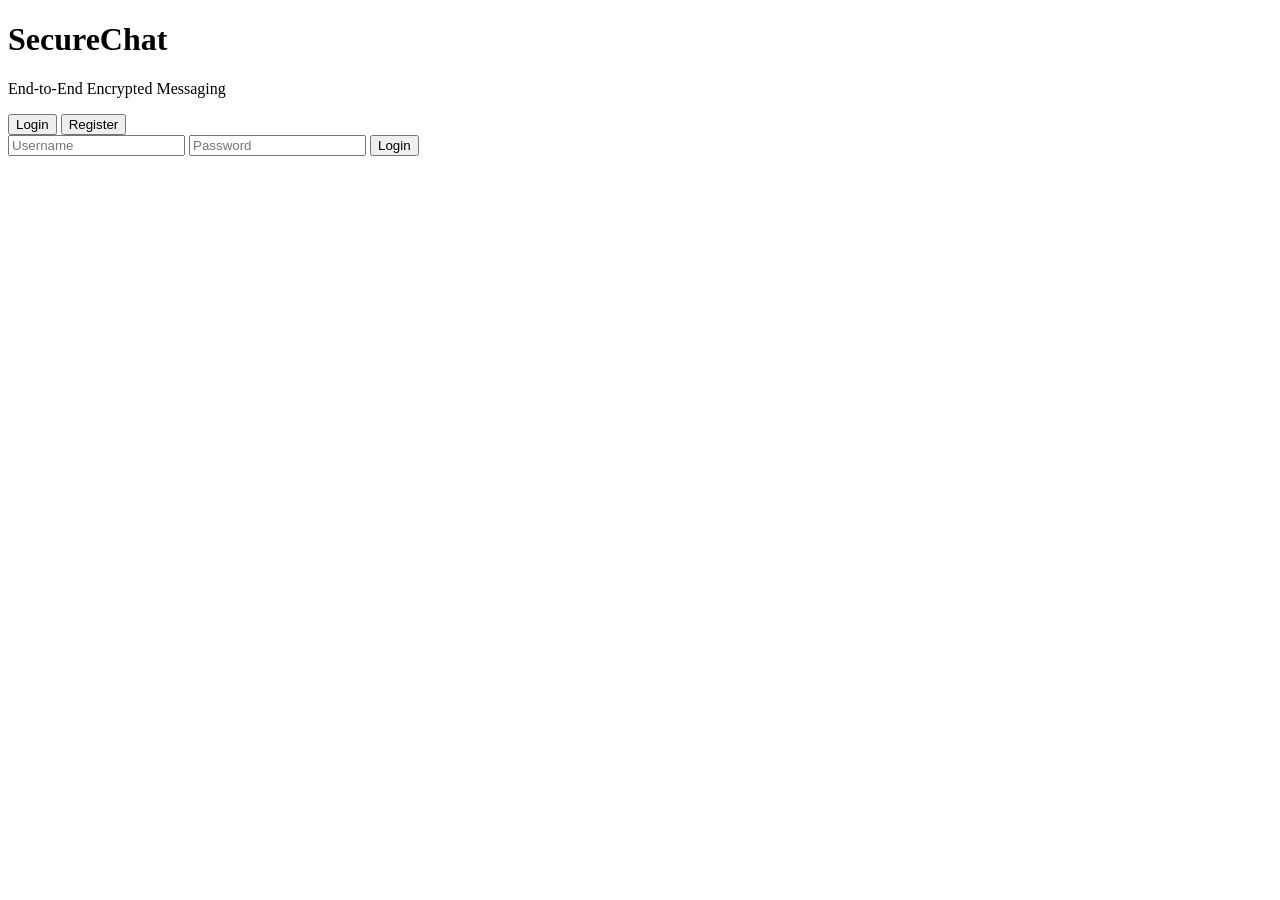
==== client/templates/index.html @ 6fcf1032 "Add index.html skeleton login and register form structure" ====
<!DOCTYPE html>
<html lang="en">
<head>
    <meta charset="UTF-8">
    <meta name="viewport" content="width=device-width, initial-scale=1.0">
    <title>Secure Chat Login</title>
</head>
<body>

    <div class="auth-container">

        <h1>SecureChat</h1>
        <p>End-to-End Encrypted Messaging</p>

        <!-- Tab buttons to switch between Login and Register -->
        <div class="tabs">
            <button onclick="showTab('login')">Login</button>
            <button onclick="showTab('register')">Register</button>
        </div>

        <!-- Login Form -->
        <div id="login-form">
            <input type="text"     id="login-username" placeholder="Username">
            <input type="password" id="login-password" placeholder="Password">
            <button onclick="handleLogin()">Login</button>
        </div>

        <!-- Register Form (hidden by default) -->
        <div id="register-form" style="display:none">
            <input type="text"     id="reg-username" placeholder="Choose Username">
            <input type="password" id="reg-password" placeholder="Choose Password">
            <input type="password" id="reg-confirm"  placeholder="Confirm Password">
            <button onclick="handleRegister()">Create Account</button>
        </div>

        <!-- Status message shown after login/register attempt -->
        <div id="message"></div>

    </div>

</body>
</html>
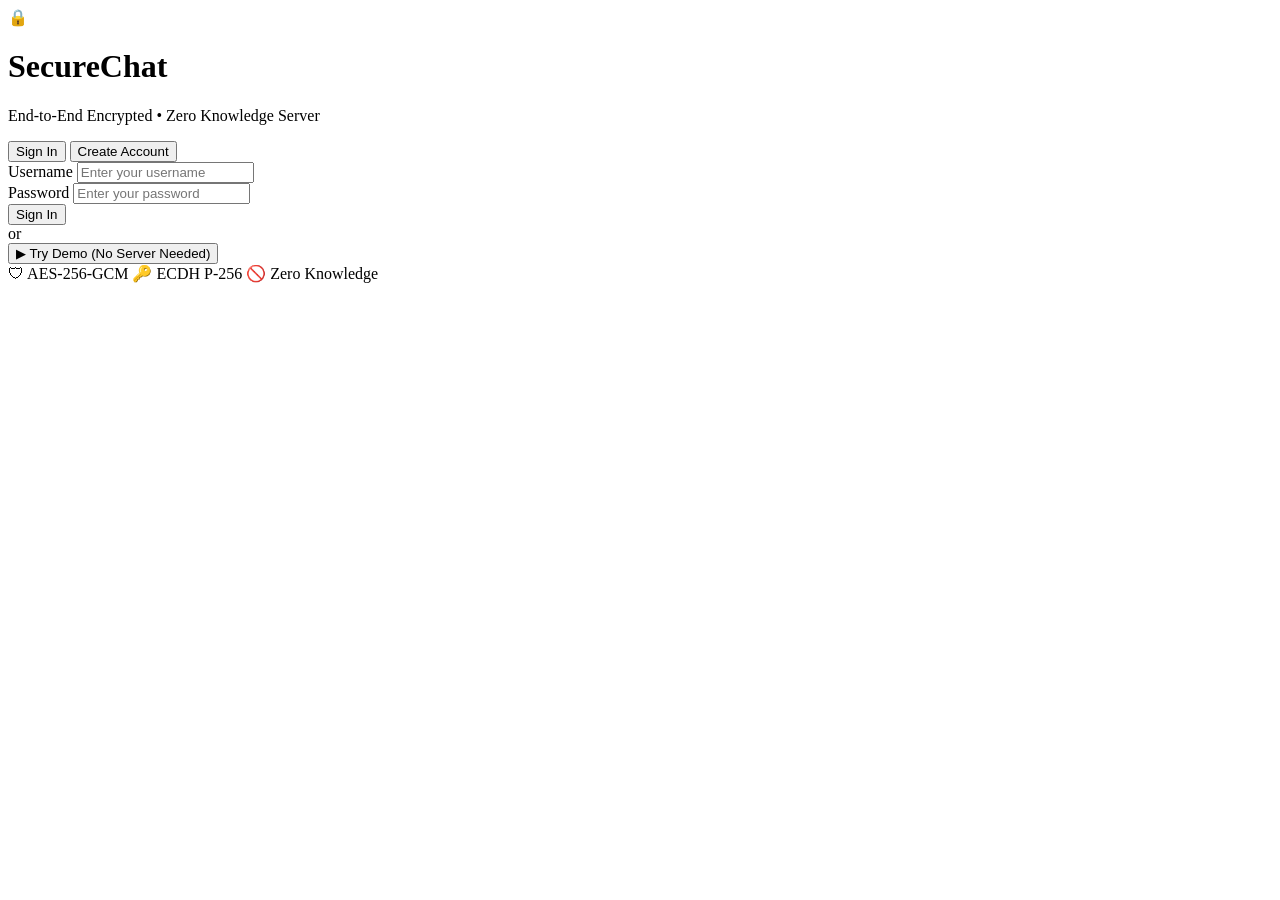
==== commit 36995941: "Improve index.html labels, demo mode button, Google Fonts Replaced icon-in-input approach with clean" ====
--- a/client/templates/index.html
+++ b/client/templates/index.html
@@ -3,40 +3,134 @@
 <head>
     <meta charset="UTF-8">
     <meta name="viewport" content="width=device-width, initial-scale=1.0">
-    <title>Secure Chat Login</title>
+    <title>SecureChat — Login</title>
+    <link rel="preconnect" href="https://fonts.googleapis.com">
+    <link href="https://fonts.googleapis.com/css2?family=Inter:wght@400;500;600;700&display=swap" rel="stylesheet">
+    <link rel="stylesheet" href="/static/style.css">
 </head>
 <body>
 
+    <!-- Animated background particles -->
+    <div class="bg-orb orb1"></div>
+    <div class="bg-orb orb2"></div>
+    <div class="bg-orb orb3"></div>
+
     <div class="auth-container">
 
-        <h1>SecureChat</h1>
-        <p>End-to-End Encrypted Messaging</p>
+        <div class="auth-logo">
+            <div class="lock-icon">&#128274;</div>
+            <h1>SecureChat</h1>
+            <p>End-to-End Encrypted &bull; Zero Knowledge Server</p>
+        </div>
 
-        <!-- Tab buttons to switch between Login and Register -->
         <div class="tabs">
-            <button onclick="showTab('login')">Login</button>
-            <button onclick="showTab('register')">Register</button>
+            <button class="active" onclick="showTab('login')">Sign In</button>
+            <button onclick="showTab('register')">Create Account</button>
         </div>
 
         <!-- Login Form -->
         <div id="login-form">
-            <input type="text"     id="login-username" placeholder="Username">
-            <input type="password" id="login-password" placeholder="Password">
-            <button onclick="handleLogin()">Login</button>
+            <div class="field">
+                <label>Username</label>
+                <input type="text" id="login-username" placeholder="Enter your username" autocomplete="username">
+            </div>
+            <div class="field">
+                <label>Password</label>
+                <input type="password" id="login-password" placeholder="Enter your password" autocomplete="current-password">
+            </div>
+            <button class="btn-primary" onclick="handleLogin()">Sign In</button>
+            <div class="divider"><span>or</span></div>
+            <button class="btn-demo" onclick="enterDemo()">&#9654; Try Demo (No Server Needed)</button>
         </div>
 
-        <!-- Register Form (hidden by default) -->
+        <!-- Register Form -->
         <div id="register-form" style="display:none">
-            <input type="text"     id="reg-username" placeholder="Choose Username">
-            <input type="password" id="reg-password" placeholder="Choose Password">
-            <input type="password" id="reg-confirm"  placeholder="Confirm Password">
-            <button onclick="handleRegister()">Create Account</button>
+            <div class="field">
+                <label>Username</label>
+                <input type="text" id="reg-username" placeholder="Choose a username" autocomplete="username">
+            </div>
+            <div class="field">
+                <label>Password</label>
+                <input type="password" id="reg-password" placeholder="Choose a password" autocomplete="new-password">
+            </div>
+            <div class="field">
+                <label>Confirm Password</label>
+                <input type="password" id="reg-confirm" placeholder="Re-enter your password" autocomplete="new-password">
+            </div>
+            <button class="btn-primary" onclick="handleRegister()">Create Account</button>
         </div>
 
-        <!-- Status message shown after login/register attempt -->
-        <div id="message"></div>
+        <div id="message" class="message-box"></div>
+
+        <!-- Security badges -->
+        <div class="security-badges">
+            <span class="badge">&#128737; AES-256-GCM</span>
+            <span class="badge">&#128273; ECDH P-256</span>
+            <span class="badge">&#128683; Zero Knowledge</span>
+        </div>
 
     </div>
 
+    <script>
+        function showTab(tab) {
+            document.getElementById('login-form').style.display    = tab === 'login'    ? 'block' : 'none';
+            document.getElementById('register-form').style.display = tab === 'register' ? 'block' : 'none';
+            document.querySelectorAll('.tabs button').forEach((btn, i) => {
+                btn.classList.toggle('active', (tab === 'login' && i === 0) || (tab === 'register' && i === 1));
+            });
+        }
+
+        function showMessage(msg, type) {
+            const el = document.getElementById('message');
+            el.textContent = msg;
+            el.className   = 'message-box ' + type;
+        }
+
+        async function handleLogin() {
+            const username = document.getElementById('login-username').value.trim();
+            const password = document.getElementById('login-password').value;
+            if (!username || !password) { showMessage('Please fill in all fields', 'error'); return; }
+            try {
+                const res  = await fetch('/api/login', {
+                    method: 'POST',
+                    headers: { 'Content-Type': 'application/json' },
+                    body: JSON.stringify({ username, password })
+                });
+                const data = await res.json();
+                if (data.success) {
+                    showMessage('Login successful! Redirecting...', 'success');
+                    setTimeout(() => { window.location.href = `/chat?username=${username}`; }, 800);
+                } else { showMessage(data.message || 'Login failed', 'error'); }
+            } catch (e) { showMessage('Cannot reach server', 'error'); }
+        }
+
+        async function handleRegister() {
+            const username = document.getElementById('reg-username').value.trim();
+            const password = document.getElementById('reg-password').value;
+            const confirm  = document.getElementById('reg-confirm').value;
+            if (!username || !password) { showMessage('Please fill in all fields', 'error'); return; }
+            if (password !== confirm)   { showMessage('Passwords do not match', 'error'); return; }
+            if (password.length < 6)    { showMessage('Password must be at least 6 characters', 'error'); return; }
+            try {
+                const res  = await fetch('/api/register', {
+                    method: 'POST',
+                    headers: { 'Content-Type': 'application/json' },
+                    body: JSON.stringify({ username, password })
+                });
+                const data = await res.json();
+                if (data.success) {
+                    showMessage('Account created! Please sign in.', 'success');
+                    setTimeout(() => showTab('login'), 1200);
+                } else { showMessage(data.message || 'Registration failed', 'error'); }
+            } catch (e) { showMessage('Cannot reach server', 'error'); }
+        }
+
+        // TODO: Remove demo mode when server integration is complete
+        function enterDemo() {
+            const name = document.getElementById('login-username').value.trim() || 'DemoUser';
+            window.location.href = `/chat?username=${name}&demo=1`;
+        }
+    </script>
+
 </body>
-</html>+</html>
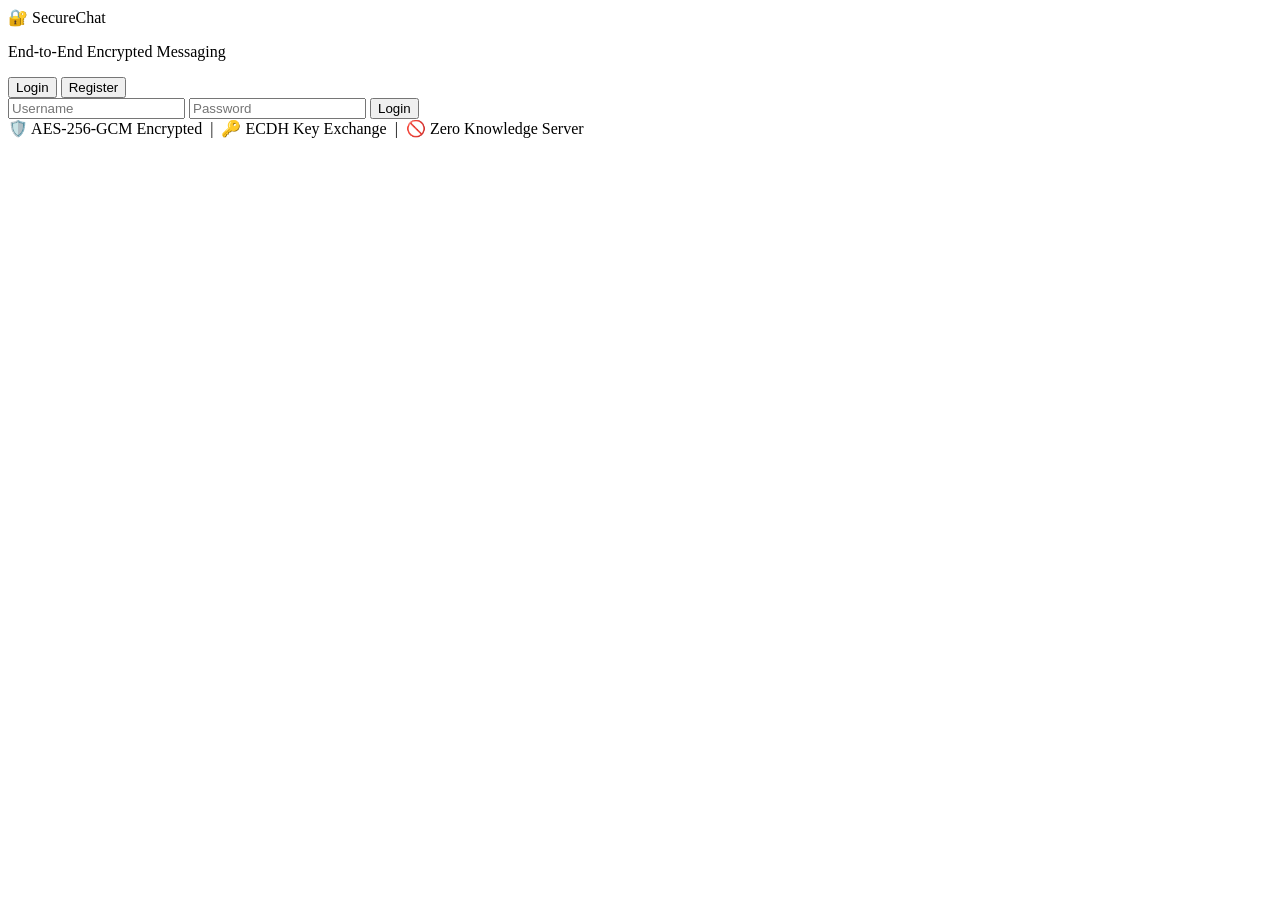
==== commit 5352912e: "Kiran: fix chat.js key exchange" ====
--- a/client/templates/index.html
+++ b/client/templates/index.html
@@ -1,136 +1,159 @@
-<!DOCTYPE html>
-<html lang="en">
-<head>
-    <meta charset="UTF-8">
-    <meta name="viewport" content="width=device-width, initial-scale=1.0">
-    <title>SecureChat — Login</title>
-    <link rel="preconnect" href="https://fonts.googleapis.com">
-    <link href="https://fonts.googleapis.com/css2?family=Inter:wght@400;500;600;700&display=swap" rel="stylesheet">
-    <link rel="stylesheet" href="/static/style.css">
-</head>
-<body>
-
-    <!-- Animated background particles -->
-    <div class="bg-orb orb1"></div>
-    <div class="bg-orb orb2"></div>
-    <div class="bg-orb orb3"></div>
-
-    <div class="auth-container">
-
-        <div class="auth-logo">
-            <div class="lock-icon">&#128274;</div>
-            <h1>SecureChat</h1>
-            <p>End-to-End Encrypted &bull; Zero Knowledge Server</p>
-        </div>
-
-        <div class="tabs">
-            <button class="active" onclick="showTab('login')">Sign In</button>
-            <button onclick="showTab('register')">Create Account</button>
-        </div>
-
-        <!-- Login Form -->
-        <div id="login-form">
-            <div class="field">
-                <label>Username</label>
-                <input type="text" id="login-username" placeholder="Enter your username" autocomplete="username">
-            </div>
-            <div class="field">
-                <label>Password</label>
-                <input type="password" id="login-password" placeholder="Enter your password" autocomplete="current-password">
-            </div>
-            <button class="btn-primary" onclick="handleLogin()">Sign In</button>
-            <div class="divider"><span>or</span></div>
-            <button class="btn-demo" onclick="enterDemo()">&#9654; Try Demo (No Server Needed)</button>
-        </div>
-
-        <!-- Register Form -->
-        <div id="register-form" style="display:none">
-            <div class="field">
-                <label>Username</label>
-                <input type="text" id="reg-username" placeholder="Choose a username" autocomplete="username">
-            </div>
-            <div class="field">
-                <label>Password</label>
-                <input type="password" id="reg-password" placeholder="Choose a password" autocomplete="new-password">
-            </div>
-            <div class="field">
-                <label>Confirm Password</label>
-                <input type="password" id="reg-confirm" placeholder="Re-enter your password" autocomplete="new-password">
-            </div>
-            <button class="btn-primary" onclick="handleRegister()">Create Account</button>
-        </div>
-
-        <div id="message" class="message-box"></div>
-
-        <!-- Security badges -->
-        <div class="security-badges">
-            <span class="badge">&#128737; AES-256-GCM</span>
-            <span class="badge">&#128273; ECDH P-256</span>
-            <span class="badge">&#128683; Zero Knowledge</span>
-        </div>
-
-    </div>
-
-    <script>
-        function showTab(tab) {
-            document.getElementById('login-form').style.display    = tab === 'login'    ? 'block' : 'none';
-            document.getElementById('register-form').style.display = tab === 'register' ? 'block' : 'none';
-            document.querySelectorAll('.tabs button').forEach((btn, i) => {
-                btn.classList.toggle('active', (tab === 'login' && i === 0) || (tab === 'register' && i === 1));
-            });
-        }
-
-        function showMessage(msg, type) {
-            const el = document.getElementById('message');
-            el.textContent = msg;
-            el.className   = 'message-box ' + type;
-        }
-
-        async function handleLogin() {
-            const username = document.getElementById('login-username').value.trim();
-            const password = document.getElementById('login-password').value;
-            if (!username || !password) { showMessage('Please fill in all fields', 'error'); return; }
-            try {
-                const res  = await fetch('/api/login', {
-                    method: 'POST',
-                    headers: { 'Content-Type': 'application/json' },
-                    body: JSON.stringify({ username, password })
-                });
-                const data = await res.json();
-                if (data.success) {
-                    showMessage('Login successful! Redirecting...', 'success');
-                    setTimeout(() => { window.location.href = `/chat?username=${username}`; }, 800);
-                } else { showMessage(data.message || 'Login failed', 'error'); }
-            } catch (e) { showMessage('Cannot reach server', 'error'); }
-        }
-
-        async function handleRegister() {
-            const username = document.getElementById('reg-username').value.trim();
-            const password = document.getElementById('reg-password').value;
-            const confirm  = document.getElementById('reg-confirm').value;
-            if (!username || !password) { showMessage('Please fill in all fields', 'error'); return; }
-            if (password !== confirm)   { showMessage('Passwords do not match', 'error'); return; }
-            if (password.length < 6)    { showMessage('Password must be at least 6 characters', 'error'); return; }
-            try {
-                const res  = await fetch('/api/register', {
-                    method: 'POST',
-                    headers: { 'Content-Type': 'application/json' },
-                    body: JSON.stringify({ username, password })
-                });
-                const data = await res.json();
-                if (data.success) {
-                    showMessage('Account created! Please sign in.', 'success');
-                    setTimeout(() => showTab('login'), 1200);
-                } else { showMessage(data.message || 'Registration failed', 'error'); }
-            } catch (e) { showMessage('Cannot reach server', 'error'); }
-        }
-
-        // TODO: Remove demo mode when server integration is complete
-        function enterDemo() {
-            const name = document.getElementById('login-username').value.trim() || 'DemoUser';
-            window.location.href = `/chat?username=${name}&demo=1`;
-        }
-    </script>
-
-</body>
-</html>
+<!DOCTYPE html> 
+<html lang="en"> 
+<head> 
+    <meta charset="UTF-8"> 
+    <meta name="viewport" content="width=device-width, initial
+scale=1.0"> 
+    <title>Secure Chat — Login</title> 
+    <link rel="stylesheet" href="/static/style.css"> 
+</head> 
+<body> 
+    <div class="auth-container"> 
+ 
+        <!-- Logo --> 
+        <div class="logo"> 
+            🔐 SecureChat 
+        </div> 
+        <p class="tagline">End-to-End Encrypted Messaging</p> 
+ 
+        <!-- Tabs --> 
+        <div class="tabs"> 
+            <button class="tab active" onclick="showTab('login')"> 
+                Login 
+            </button> 
+            <button class="tab" onclick="showTab('register')"> 
+                Register 
+            </button> 
+        </div> 
+ 
+        <!-- Login Form --> 
+        <div id="login-form"> 
+            <input type="text" id="login-username" 
+                   placeholder="Username" class="input-field"> 
+            <input type="password" id="login-password" 
+                   placeholder="Password" class="input-field"> 
+            <button class="btn-primary" onclick="handleLogin()"> 
+                Login 
+            </button> 
+        </div> 
+ 
+        <!-- Register Form --> 
+        <div id="register-form" style="display:none"> 
+            <input type="text" id="reg-username" 
+                   placeholder="Choose Username" class="input-field"> 
+            <input type="password" id="reg-password" 
+                   placeholder="Choose Password" class="input-field"> 
+            <input type="password" id="reg-confirm" 
+                   placeholder="Confirm Password" class="input-field"> 
+            <button class="btn-primary" onclick="handleRegister()"> 
+                Create Account 
+            </button> 
+        </div> 
+ 
+        <!-- Message --> 
+        <div id="message" class="message"></div> 
+ 
+        <!-- Encryption Info --> 
+        <div class="security-badge"> 
+            🛡️ AES-256-GCM Encrypted &nbsp;|&nbsp; 
+            🔑 ECDH Key Exchange &nbsp;|&nbsp; 
+            🚫 Zero Knowledge Server 
+        </div> 
+ 
+    </div> 
+ 
+    <script> 
+        function showTab(tab) { 
+            document.getElementById('login-form').style.display = 
+                tab === 'login' ? 'block' : 'none'; 
+            document.getElementById('register-form').style.display = 
+                tab === 'register' ? 'block' : 'none'; 
+            document.querySelectorAll('.tab').forEach((t, i) => { 
+                t.classList.toggle('active', 
+                    (tab === 'login' && i === 0) || 
+                    (tab === 'register' && i === 1)); 
+            }); 
+        } 
+ 
+        function showMessage(msg, type) { 
+            const el = document.getElementById('message'); 
+            el.textContent = msg; 
+            el.className = 'message ' + type; 
+        } 
+ 
+        async function handleLogin() { 
+            const username = 
+            document.getElementById('login-username').value.trim();
+            const password = 
+                document.getElementById('login-password').value; 
+ 
+            if (!username || !password) { 
+                showMessage('Please fill all fields', 'error'); 
+                return; 
+            } 
+ 
+            try { 
+                const res = await fetch('/api/login', { 
+                    method: 'POST', 
+                    headers: {'Content-Type': 'application/json'}, 
+                    body: JSON.stringify({username, password}) 
+                }); 
+                const data = await res.json(); 
+ 
+                if (data.success) { 
+                    showMessage('Login successful!', 'success'); 
+                    setTimeout(() => { 
+                        window.location.href = 
+                            `/chat?username=${username}`; 
+                    }, 800); 
+                } else { 
+                    showMessage(data.message, 'error'); 
+                } 
+            } catch (e) { 
+                showMessage('Server not reachable', 'error'); 
+            } 
+        } 
+ 
+        async function handleRegister() { 
+            const username = 
+                document.getElementById('reg-username').value.trim(); 
+            const password = 
+                document.getElementById('reg-password').value; 
+            const confirm = 
+                document.getElementById('reg-confirm').value; 
+ 
+            if (!username || !password) { 
+                showMessage('Please fill all fields', 'error'); 
+                return; 
+            } 
+            if (password !== confirm) { 
+                showMessage('Passwords do not match', 'error'); 
+                return; 
+            } 
+            if (password.length < 6) { 
+                showMessage('Password min 6 characters', 'error'); 
+                return; 
+            } 
+ 
+            try { 
+                const res = await fetch('/api/register', { 
+                    method: 'POST', 
+                    headers: {'Content-Type': 'application/json'}, 
+                    body: JSON.stringify({username, password}) 
+                }); 
+                const data = await res.json(); 
+ 
+                if (data.success) { 
+                    showMessage('Registered! Please login.', 
+'success'); 
+                    setTimeout(() => showTab('login'), 1000); 
+                } else { 
+                    showMessage(data.message, 'error'); 
+                } 
+            } catch (e) { 
+                showMessage('Server not reachable', 'error'); 
+            } 
+        } 
+    </script> 
+</body> 
+</html> 
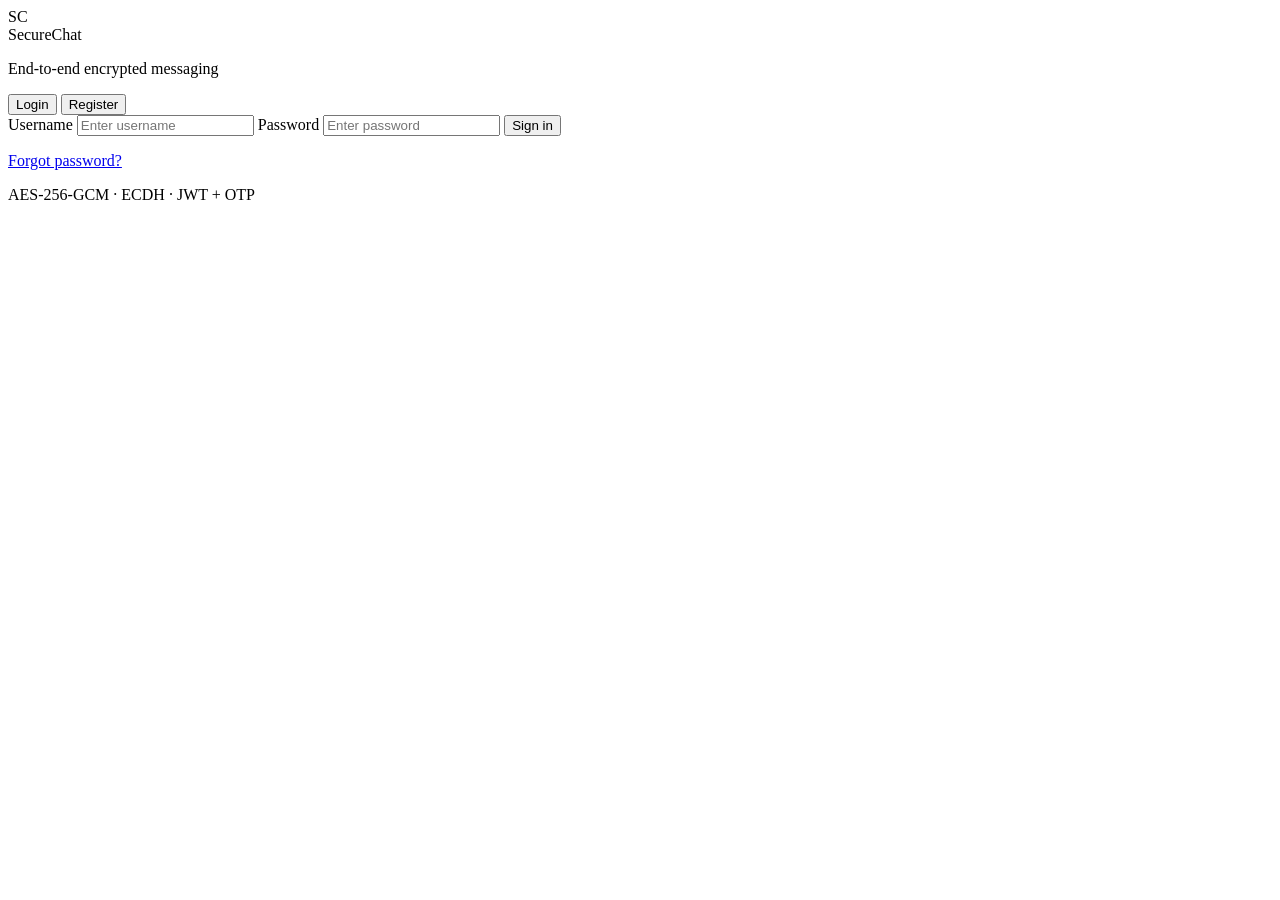
==== commit 6bf63100: "Add MongoDB auth, OTP, secure chat UX, and CA_ONE README Ship JWT/bcrypt/OTP backend with ciphertext" ====
--- a/client/templates/index.html
+++ b/client/templates/index.html
@@ -1,159 +1,447 @@
-<!DOCTYPE html> 
-<html lang="en"> 
-<head> 
-    <meta charset="UTF-8"> 
-    <meta name="viewport" content="width=device-width, initial
-scale=1.0"> 
-    <title>Secure Chat — Login</title> 
-    <link rel="stylesheet" href="/static/style.css"> 
-</head> 
-<body> 
-    <div class="auth-container"> 
- 
-        <!-- Logo --> 
-        <div class="logo"> 
-            🔐 SecureChat 
-        </div> 
-        <p class="tagline">End-to-End Encrypted Messaging</p> 
- 
-        <!-- Tabs --> 
-        <div class="tabs"> 
-            <button class="tab active" onclick="showTab('login')"> 
-                Login 
-            </button> 
-            <button class="tab" onclick="showTab('register')"> 
-                Register 
-            </button> 
-        </div> 
- 
-        <!-- Login Form --> 
-        <div id="login-form"> 
-            <input type="text" id="login-username" 
-                   placeholder="Username" class="input-field"> 
-            <input type="password" id="login-password" 
-                   placeholder="Password" class="input-field"> 
-            <button class="btn-primary" onclick="handleLogin()"> 
-                Login 
-            </button> 
-        </div> 
- 
-        <!-- Register Form --> 
-        <div id="register-form" style="display:none"> 
-            <input type="text" id="reg-username" 
-                   placeholder="Choose Username" class="input-field"> 
-            <input type="password" id="reg-password" 
-                   placeholder="Choose Password" class="input-field"> 
-            <input type="password" id="reg-confirm" 
-                   placeholder="Confirm Password" class="input-field"> 
-            <button class="btn-primary" onclick="handleRegister()"> 
-                Create Account 
-            </button> 
-        </div> 
- 
-        <!-- Message --> 
-        <div id="message" class="message"></div> 
- 
-        <!-- Encryption Info --> 
-        <div class="security-badge"> 
-            🛡️ AES-256-GCM Encrypted &nbsp;|&nbsp; 
-            🔑 ECDH Key Exchange &nbsp;|&nbsp; 
-            🚫 Zero Knowledge Server 
-        </div> 
- 
-    </div> 
- 
-    <script> 
-        function showTab(tab) { 
-            document.getElementById('login-form').style.display = 
-                tab === 'login' ? 'block' : 'none'; 
-            document.getElementById('register-form').style.display = 
-                tab === 'register' ? 'block' : 'none'; 
-            document.querySelectorAll('.tab').forEach((t, i) => { 
-                t.classList.toggle('active', 
-                    (tab === 'login' && i === 0) || 
-                    (tab === 'register' && i === 1)); 
-            }); 
-        } 
- 
-        function showMessage(msg, type) { 
-            const el = document.getElementById('message'); 
-            el.textContent = msg; 
-            el.className = 'message ' + type; 
-        } 
- 
-        async function handleLogin() { 
-            const username = 
-            document.getElementById('login-username').value.trim();
-            const password = 
-                document.getElementById('login-password').value; 
- 
-            if (!username || !password) { 
-                showMessage('Please fill all fields', 'error'); 
-                return; 
-            } 
- 
-            try { 
-                const res = await fetch('/api/login', { 
-                    method: 'POST', 
-                    headers: {'Content-Type': 'application/json'}, 
-                    body: JSON.stringify({username, password}) 
-                }); 
-                const data = await res.json(); 
- 
-                if (data.success) { 
-                    showMessage('Login successful!', 'success'); 
-                    setTimeout(() => { 
-                        window.location.href = 
-                            `/chat?username=${username}`; 
-                    }, 800); 
-                } else { 
-                    showMessage(data.message, 'error'); 
-                } 
-            } catch (e) { 
-                showMessage('Server not reachable', 'error'); 
-            } 
-        } 
- 
-        async function handleRegister() { 
-            const username = 
-                document.getElementById('reg-username').value.trim(); 
-            const password = 
-                document.getElementById('reg-password').value; 
-            const confirm = 
-                document.getElementById('reg-confirm').value; 
- 
-            if (!username || !password) { 
-                showMessage('Please fill all fields', 'error'); 
-                return; 
-            } 
-            if (password !== confirm) { 
-                showMessage('Passwords do not match', 'error'); 
-                return; 
-            } 
-            if (password.length < 6) { 
-                showMessage('Password min 6 characters', 'error'); 
-                return; 
-            } 
- 
-            try { 
-                const res = await fetch('/api/register', { 
-                    method: 'POST', 
-                    headers: {'Content-Type': 'application/json'}, 
-                    body: JSON.stringify({username, password}) 
-                }); 
-                const data = await res.json(); 
- 
-                if (data.success) { 
-                    showMessage('Registered! Please login.', 
-'success'); 
-                    setTimeout(() => showTab('login'), 1000); 
-                } else { 
-                    showMessage(data.message, 'error'); 
-                } 
-            } catch (e) { 
-                showMessage('Server not reachable', 'error'); 
-            } 
-        } 
-    </script> 
-</body> 
-</html> +<!DOCTYPE html>
+<html lang="en">
+
+<head>
+    <meta charset="UTF-8">
+    <meta name="viewport" content="width=device-width, initial-scale=1.0">
+    <title>Secure Chat — Login</title>
+    <link rel="preconnect" href="https://fonts.googleapis.com">
+    <link rel="preconnect" href="https://fonts.gstatic.com" crossorigin>
+    <link href="https://fonts.googleapis.com/css2?family=DM+Sans:ital,opsz,wght@0,9..40,400;0,9..40,500;0,9..40,600;0,9..40,700;1,9..40,400&family=Space+Grotesk:wght@500;600;700&display=swap" rel="stylesheet">
+    <link rel="stylesheet" href="/static/style.css">
+</head>
+
+<body class="auth-page">
+    <div class="auth-shell">
+        <div class="auth-container">
+            <div class="auth-brand">
+                <div class="logo-mark" aria-hidden="true">SC</div>
+                <div>
+                    <div class="logo">SecureChat</div>
+                    <p class="tagline">End-to-end encrypted messaging</p>
+                </div>
+            </div>
+
+            <div class="tabs" id="auth-tabs">
+                <button type="button" class="tab active" data-tab="login" onclick="showAuthView('login')">Login</button>
+                <button type="button" class="tab" data-tab="register" onclick="showAuthView('register')">Register</button>
+            </div>
+
+            <!-- LOGIN -->
+            <div id="login-form" class="auth-panel">
+                <label class="field-label" for="login-username">Username</label>
+                <input type="text" id="login-username" placeholder="Enter username" class="input-field" autocomplete="username">
+
+                <label class="field-label" for="login-password">Password</label>
+                <input type="password" id="login-password" placeholder="Enter password" class="input-field" autocomplete="current-password">
+
+                <button type="button" class="btn-primary" id="login-btn" onclick="handleLogin()">Sign in</button>
+
+                <p class="auth-link-row">
+                    <a href="#" class="auth-link" onclick="showAuthView('forgot'); return false;">Forgot password?</a>
+                </p>
+            </div>
+
+            <!-- REGISTER -->
+            <div id="register-form" class="auth-panel" hidden>
+                <label class="field-label" for="reg-username">Username</label>
+                <input type="text" id="reg-username" placeholder="Choose a username" class="input-field" autocomplete="username">
+
+                <label class="field-label" for="reg-email">Email</label>
+                <input type="email" id="reg-email" placeholder="you@gmail.com" class="input-field" autocomplete="email">
+
+                <label class="field-label" for="reg-password">Password</label>
+                <input type="password" id="reg-password" placeholder="8+ chars, upper, lower, number" class="input-field" autocomplete="new-password">
+
+                <label class="field-label" for="reg-confirm">Confirm password</label>
+                <input type="password" id="reg-confirm" placeholder="Repeat password" class="input-field" autocomplete="new-password">
+
+                <button type="button" class="btn-primary" id="register-btn" onclick="handleRegister()">Create account</button>
+
+                <p class="auth-link-row">
+                    <a href="#" class="auth-link" onclick="showAuthView('forgot'); return false;">Forgot password?</a>
+                </p>
+            </div>
+
+            <!-- OTP (shown as step, not a tab) -->
+            <div id="otp-form" class="auth-panel" hidden>
+                <button type="button" class="back-link" onclick="backFromOtp()">← Back</button>
+                <h2 class="panel-title" id="otp-title">Verify OTP</h2>
+                <p class="panel-subtitle" id="otp-hint">Enter the 6-digit code sent to your email.</p>
+
+                <label class="field-label" for="otp-email">Email</label>
+                <input type="email" id="otp-email" placeholder="Email address" class="input-field" autocomplete="email">
+
+                <label class="field-label" for="otp-code">One-time code</label>
+                <input type="text" id="otp-code" placeholder="6-digit OTP" class="input-field otp-input" maxlength="6" inputmode="numeric" autocomplete="one-time-code">
+
+                <button type="button" class="btn-primary" id="verify-otp-btn" onclick="handleVerifyOtp()">Confirm OTP</button>
+                <button type="button" class="btn-secondary" id="resend-otp-btn" onclick="handleResendOtp()" disabled>
+                    Resend OTP in 60s
+                </button>
+            </div>
+
+            <!-- FORGOT (link opens this panel) -->
+            <div id="forgot-form" class="auth-panel" hidden>
+                <button type="button" class="back-link" onclick="showAuthView('login')">← Back to login</button>
+                <h2 class="panel-title">Reset password</h2>
+                <p class="panel-subtitle">We’ll email you a secure reset link.</p>
+
+                <label class="field-label" for="forgot-email">Account email</label>
+                <input type="email" id="forgot-email" placeholder="you@gmail.com" class="input-field" autocomplete="email">
+
+                <button type="button" class="btn-primary" id="forgot-btn" onclick="handleForgot()">Send reset link</button>
+            </div>
+
+            <div id="message" class="message" hidden></div>
+
+            <div class="security-badge">
+                <span>AES-256-GCM</span>
+                <span class="dot">·</span>
+                <span>ECDH</span>
+                <span class="dot">·</span>
+                <span>JWT + OTP</span>
+            </div>
+        </div>
+    </div>
+
+    <script>
+        let otpPurpose = 'verification';
+        let pendingLoginUsername = '';
+        let lastAuthView = 'login';
+        let resendSecondsLeft = 0;
+        let resendTimer = null;
+        let requestInFlight = false;
+
+        function setButtonLoading(btn, loading, loadingText) {
+            if (!btn) return;
+            if (loading) {
+                if (!btn.dataset.originalText) {
+                    btn.dataset.originalText = btn.textContent;
+                }
+                btn.disabled = true;
+                btn.classList.add('is-loading');
+                btn.textContent = loadingText || 'Please wait...';
+            } else {
+                btn.disabled = false;
+                btn.classList.remove('is-loading');
+                if (btn.dataset.originalText) {
+                    btn.textContent = btn.dataset.originalText;
+                    delete btn.dataset.originalText;
+                }
+            }
+        }
+
+        function showAuthView(view) {
+            const panels = ['login-form', 'register-form', 'otp-form', 'forgot-form'];
+            panels.forEach(id => {
+                document.getElementById(id).hidden = true;
+            });
+
+            const tabs = document.getElementById('auth-tabs');
+            const showTabs = (view === 'login' || view === 'register');
+            tabs.hidden = !showTabs;
+
+            if (view === 'login' || view === 'register') {
+                lastAuthView = view;
+                document.getElementById(view + '-form').hidden = false;
+                document.querySelectorAll('.tab').forEach(t => {
+                    t.classList.toggle('active', t.dataset.tab === view);
+                });
+            } else if (view === 'otp') {
+                document.getElementById('otp-form').hidden = false;
+                updateOtpCopy();
+            } else if (view === 'forgot') {
+                document.getElementById('forgot-form').hidden = false;
+            }
+        }
+
+        function updateOtpCopy() {
+            const title = document.getElementById('otp-title');
+            const hint = document.getElementById('otp-hint');
+            if (otpPurpose === 'login') {
+                title.textContent = 'Confirm login';
+                hint.textContent = 'We sent a login code to your email. Enter it to finish signing in.';
+            } else {
+                title.textContent = 'Verify your email';
+                hint.textContent = 'Enter the 6-digit code we sent after registration.';
+            }
+        }
+
+        function backFromOtp() {
+            if (requestInFlight) return;
+            showAuthView(otpPurpose === 'login' ? 'login' : 'register');
+        }
+
+        function showMessage(msg, type) {
+            const el = document.getElementById('message');
+            if (!msg) {
+                el.hidden = true;
+                el.textContent = '';
+                return;
+            }
+            el.hidden = false;
+            el.textContent = msg;
+            el.className = 'message ' + type;
+        }
+
+        function saveSession(data) {
+            localStorage.setItem('access_token', data.access_token);
+            localStorage.setItem('refresh_token', data.refresh_token);
+            localStorage.setItem('username', data.username);
+        }
+
+        function startResendCooldown(seconds) {
+            const btn = document.getElementById('resend-otp-btn');
+            clearInterval(resendTimer);
+            resendSecondsLeft = Math.max(1, seconds || 60);
+            btn.disabled = true;
+            btn.classList.remove('is-loading');
+            delete btn.dataset.originalText;
+            btn.textContent = `Resend OTP in ${resendSecondsLeft}s`;
+
+            resendTimer = setInterval(() => {
+                resendSecondsLeft -= 1;
+                if (resendSecondsLeft <= 0) {
+                    clearInterval(resendTimer);
+                    resendTimer = null;
+                    btn.disabled = false;
+                    btn.textContent = 'Resend OTP';
+                    return;
+                }
+                btn.disabled = true;
+                btn.textContent = `Resend OTP in ${resendSecondsLeft}s`;
+            }, 1000);
+        }
+
+        function openOtpStep(purpose, email, message) {
+            otpPurpose = purpose;
+            if (email) document.getElementById('otp-email').value = email;
+            document.getElementById('otp-code').value = '';
+            showAuthView('otp');
+            showMessage(message, 'success');
+            startResendCooldown(60);
+        }
+
+        async function handleLogin() {
+            if (requestInFlight) return;
+            const btn = document.getElementById('login-btn');
+            const username = document.getElementById('login-username').value.trim();
+            const password = document.getElementById('login-password').value;
+            if (!username || !password) {
+                showMessage('Please fill all fields', 'error');
+                return;
+            }
+
+            requestInFlight = true;
+            setButtonLoading(btn, true, 'Signing in...');
+            try {
+                const res = await fetch('/api/login', {
+                    method: 'POST',
+                    headers: { 'Content-Type': 'application/json' },
+                    body: JSON.stringify({ username, password })
+                });
+                const data = await res.json();
+
+                if (data.requires_otp && data.otp_purpose === 'login') {
+                    pendingLoginUsername = data.username || username;
+                    let msg = data.message || 'OTP sent to your email';
+                    if (data.dev_otp) msg += ` (dev OTP: ${data.dev_otp})`;
+                    openOtpStep('login', data.email, msg);
+                    return;
+                }
+
+                if (data.requires_otp) {
+                    openOtpStep(
+                        data.otp_purpose || 'verification',
+                        data.email,
+                        data.message || 'Please verify your email OTP'
+                    );
+                    return;
+                }
+
+                if (data.success && data.access_token) {
+                    saveSession(data);
+                    showMessage('Login successful!', 'success');
+                    setTimeout(() => {
+                        window.location.href = `/chat?username=${encodeURIComponent(username)}`;
+                    }, 500);
+                    return;
+                }
+
+                showMessage(data.message || 'Login failed', 'error');
+            } catch (e) {
+                showMessage('Server not reachable', 'error');
+            } finally {
+                requestInFlight = false;
+                setButtonLoading(btn, false);
+            }
+        }
+
+        async function handleRegister() {
+            if (requestInFlight) return;
+            const btn = document.getElementById('register-btn');
+            const username = document.getElementById('reg-username').value.trim();
+            const email = document.getElementById('reg-email').value.trim();
+            const password = document.getElementById('reg-password').value;
+            const confirm = document.getElementById('reg-confirm').value;
+
+            if (!username || !email || !password || !confirm) {
+                showMessage('Please fill all required fields', 'error');
+                return;
+            }
+            if (password !== confirm) {
+                showMessage('Passwords do not match', 'error');
+                return;
+            }
+
+            requestInFlight = true;
+            setButtonLoading(btn, true, 'Creating account...');
+            try {
+                const res = await fetch('/api/register', {
+                    method: 'POST',
+                    headers: { 'Content-Type': 'application/json' },
+                    body: JSON.stringify({ username, email, password })
+                });
+                const data = await res.json();
+                if (data.success) {
+                    pendingLoginUsername = '';
+                    let msg = data.message || 'OTP sent';
+                    if (data.dev_otp) msg += ` (dev OTP: ${data.dev_otp})`;
+                    openOtpStep('verification', email, msg);
+                } else {
+                    showMessage(data.message || 'Registration failed', 'error');
+                }
+            } catch (e) {
+                showMessage('Server not reachable', 'error');
+            } finally {
+                requestInFlight = false;
+                setButtonLoading(btn, false);
+            }
+        }
+
+        async function handleVerifyOtp() {
+            if (requestInFlight) return;
+            const btn = document.getElementById('verify-otp-btn');
+            const email = document.getElementById('otp-email').value.trim();
+            const otp = document.getElementById('otp-code').value.trim();
+            if (!email || !otp) {
+                showMessage('Email and OTP required', 'error');
+                return;
+            }
+
+            requestInFlight = true;
+            setButtonLoading(btn, true, 'Verifying...');
+            try {
+                const res = await fetch('/api/verify-otp', {
+                    method: 'POST',
+                    headers: { 'Content-Type': 'application/json' },
+                    body: JSON.stringify({ email, otp, purpose: otpPurpose })
+                });
+                const data = await res.json();
+                if (!data.success) {
+                    showMessage(data.message || 'OTP failed', 'error');
+                    return;
+                }
+
+                if (otpPurpose === 'login' && data.access_token) {
+                    saveSession(data);
+                    showMessage('Login successful!', 'success');
+                    const user = data.username || pendingLoginUsername;
+                    setTimeout(() => {
+                        window.location.href = `/chat?username=${encodeURIComponent(user)}`;
+                    }, 500);
+                    return;
+                }
+
+                showMessage('Email verified! Please sign in.', 'success');
+                otpPurpose = 'verification';
+                setTimeout(() => showAuthView('login'), 700);
+            } catch (e) {
+                showMessage('Server not reachable', 'error');
+            } finally {
+                requestInFlight = false;
+                setButtonLoading(btn, false);
+            }
+        }
+
+        async function handleResendOtp() {
+            const btn = document.getElementById('resend-otp-btn');
+            if (requestInFlight || btn.disabled || resendSecondsLeft > 0) return;
+
+            const email = document.getElementById('otp-email').value.trim();
+            if (!email) {
+                showMessage('Enter email first', 'error');
+                return;
+            }
+
+            requestInFlight = true;
+            setButtonLoading(btn, true, 'Sending...');
+            try {
+                const res = await fetch('/api/resend-otp', {
+                    method: 'POST',
+                    headers: { 'Content-Type': 'application/json' },
+                    body: JSON.stringify({ email, purpose: otpPurpose })
+                });
+                const data = await res.json();
+                let msg = data.message || 'Done';
+                if (data.dev_otp) msg += ` (dev OTP: ${data.dev_otp})`;
+                showMessage(msg, data.success ? 'success' : 'error');
+
+                const wait = data.retry_after || 60;
+                if (data.success || data.retry_after) {
+                    startResendCooldown(wait);
+                } else {
+                    setButtonLoading(btn, false);
+                    btn.textContent = 'Resend OTP';
+                }
+            } catch (e) {
+                showMessage('Server not reachable', 'error');
+                setButtonLoading(btn, false);
+                btn.textContent = 'Resend OTP';
+            } finally {
+                requestInFlight = false;
+            }
+        }
+
+        async function handleForgot() {
+            if (requestInFlight) return;
+            const btn = document.getElementById('forgot-btn');
+            const email = document.getElementById('forgot-email').value.trim();
+            if (!email) {
+                showMessage('Enter your email', 'error');
+                return;
+            }
+
+            requestInFlight = true;
+            setButtonLoading(btn, true, 'Sending...');
+            try {
+                const res = await fetch('/api/forgot-password', {
+                    method: 'POST',
+                    headers: { 'Content-Type': 'application/json' },
+                    body: JSON.stringify({ email })
+                });
+                const data = await res.json();
+                let msg = data.message || 'Done';
+                if (data.dev_reset_link) msg += ` Link: ${data.dev_reset_link}`;
+                showMessage(msg, data.success ? 'success' : 'error');
+            } catch (e) {
+                showMessage('Server not reachable', 'error');
+            } finally {
+                requestInFlight = false;
+                setButtonLoading(btn, false);
+            }
+        }
+
+        // Enter key submits current panel (ignored while a request is running)
+        document.addEventListener('keydown', (e) => {
+            if (e.key !== 'Enter' || requestInFlight) return;
+            if (!document.getElementById('login-form').hidden) handleLogin();
+            else if (!document.getElementById('register-form').hidden) handleRegister();
+            else if (!document.getElementById('otp-form').hidden) handleVerifyOtp();
+            else if (!document.getElementById('forgot-form').hidden) handleForgot();
+        });
+    </script>
+</body>
+
+</html>
